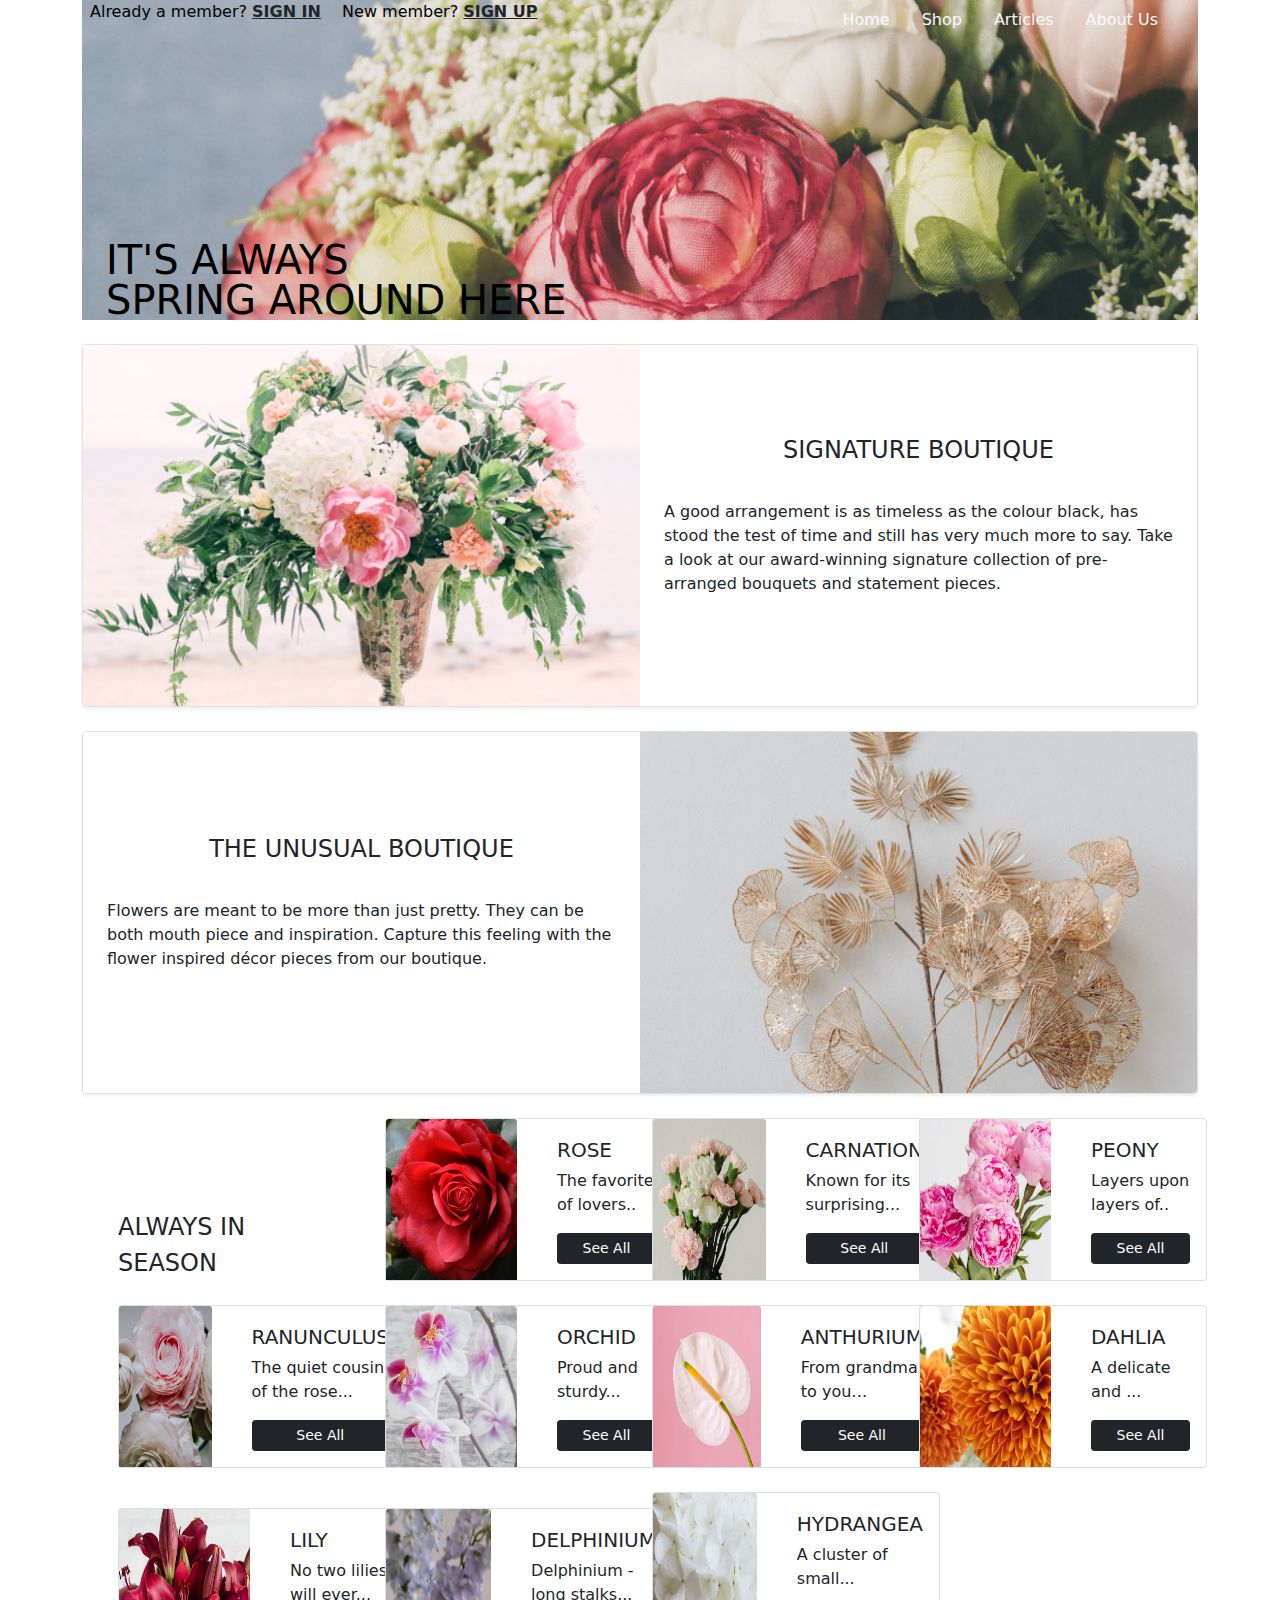
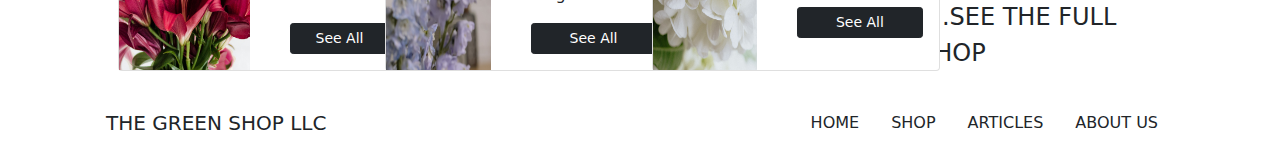
==== shop.html @ 3fb0ca27 "Add files via upload" ====
<!DOCTYPE html>
<html lang="en">
  <head>
    <!-- Required meta tags -->
    <meta charset="utf-8" />
    <meta name="viewport" content="width=device-width, initial-scale=1" />

    <link rel="stylesheet" href="css/style.css" />
    <link rel="stylesheet" href="css/bootstrap.min.css" />

    <title>Green Leaf | Shop</title>
  </head>
  <body>
    <div class="container">
      <!-- <nav class="navbar">
        <div class="container">
          <a class="navbar-brand" href="#">Fixed top</a>
        </div>
      </nav> -->

      <div class="row">
        
        <div class="mb-4 rounded-3">
          <div class="jumbotron jumbotron bg-cover-shop">
            <div class="" >
              <div class="position-absolute top-0 start-0">
                <span class="p-2"
                  >Already a member?
                  <span class="text-uppercase"
                    ><a href="#" class="text-dark"><b>Sign In</b></a></span
                  ></span
                >
                <span class="p-2"
                  >New member?
                  <span class="text-uppercase"
                    ><a href="#" class="text-dark"><b>Sign Up</b></a></span
                  ></span
                >
                
              </div>
              <div class="px-4 position-absolute top-0 end-0 d-flex">
                <span>
                  <a class="nav-link text-light" aria-current="page" href="/index.html"
                    >Home</a
                  >
                </span>
                <span>
                  <a class="nav-link text-light" aria-current="page" href="/shop.html"
                    >Shop</a
                  >
                </span>
                <span>
                  <a class="nav-link text-light" aria-current="page" href="#"
                    >Articles</a
                  >
                </span>
                <span>
                  <a class="nav-link text-light" aria-current="page" href="#"
                    >About Us</a
                  >
                </span>
              </div>
            </div>
            <div class="position-absolute bottom-0 start-0">
              <div class="container">
                <div class="fs-1 text-uppercase">
                  <div class="no-margin">IT'S ALWAYS</div>
                  <div class="no-margin">SPRING AROUND HERE</div>
                </div>
              </div>
            </div>
          </div>
        </div>
      </div>
      <div class="row">
        <div class="col">
          <div
            class="row g-0 border rounded overflow-hidden flex-md-row mb-4 shadow-sm h-md-250 position-relative"
          >
            <div class="col-6 d-none d-lg-block">
              <div class="bd-placeholder-img card-img-top">
                <img
                  src="/img//shop page - signature bouquets.png"
                  width="100%"
                  height="100%"
                  alt=""
                />
              </div>
            </div>
            <div
              class="col p-6 d-flex flex-column position-static justify-content-center d-flex align-items-center"
            >
              <div class="mb-2 fs-4 text-uppercase">Signature Boutique</div>
              <div class="m-4">
                A good arrangement is as timeless as the colour black, has stood
                the test of time and still has very much more to say. Take a
                look at our award-winning signature collection of pre-arranged
                bouquets and statement pieces.
              </div>
            </div>
          </div>
        </div>
      </div>
      <div class="row">
        <div class="col">
          <div
            class="row g-0 border rounded overflow-hidden flex-md-row mb-4 shadow-sm h-md-250 position-relative"
          >
            <div
              class="col p-6 d-flex flex-column position-static justify-content-center d-flex align-items-center"
            >
              <div class="mb-2 fs-4 text-uppercase">The Unusual Boutique</div>
              <div class="m-4">
                Flowers are meant to be more than just pretty. They can be both
                mouth piece and inspiration. Capture this feeling with the
                flower inspired décor pieces from our boutique.
              </div>
            </div>
            <div class="col-6 d-none d-lg-block">
              <div class="bd-placeholder-img card-img-top">
                <img
                  src="/img/Shop page - the unusual boutique.png"
                  width="100%"
                  height="100%"
                  alt=""
                />
              </div>
            </div>
          </div>
        </div>
      </div>
      <div class="row align-items-end mx-4 mb-4">
        <div class="col-3">
          <div class="row">
            <div
              class="col p-6 d-flex flex-column position-static justify-content-center d-flex align-items-left"
            >
              <div class="mb-6 fs-4 text-uppercase">Always in</div>
              <div class="mb-6 fs-4 text-uppercase">season</div>
            </div>
          </div>
        </div>
        <div class="col-3">
          <div class="card" style="width: 18rem">
            <div class="row">
              <div class="col-sm">
                <img
                  class="card-img-top"
                  src="img/rose.png"
                  alt="Card image cap"
                  height="100%"
                />
              </div>
              <div class="col-sm">
                <div class="card-body">
                  <div
                    class="col p-6 d-flex flex-column position-static justify-content-center d-flex align-items-left"
                  >
                    <div class="mb-1 fs-5 text-uppercase">Rose</div>
                    <p class="card-text">The favorite of lovers..</p>
                    <button type="button" class="btn btn-dark btn-sm">
                      See All
                    </button>
                  </div>
                </div>
              </div>
            </div>
          </div>
        </div>
        <div class="col-3">
          <div class="card" style="width: 18rem">
            <div class="row">
              <div class="col-sm">
                <img
                  class="card-img-top"
                  src="img/carnation.png"
                  alt="Card image cap"
                  height="100%"
                />
              </div>
              <div class="col-sm">
                <div class="card-body">
                  <div
                    class="col p-6 d-flex flex-column position-static justify-content-center d-flex align-items-left"
                  >
                    <div class="mb-1 fs-5 text-uppercase">Carnation</div>
                    <p class="card-text">Known for its surprising...</p>
                    <button type="button" class="btn btn-dark btn-sm">
                      See All
                    </button>
                  </div>
                </div>
              </div>
            </div>
          </div>
        </div>
        <div class="col-3">
          <div class="card" style="width: 18rem">
            <div class="row">
              <div class="col-sm">
                <img
                  class="card-img-top"
                  src="img/peony.png"
                  alt="Card image cap"
                  height="100%"
                />
              </div>
              <div class="col-sm">
                <div class="card-body">
                  <div
                    class="col p-6 d-flex flex-column position-static justify-content-center d-flex align-items-left"
                  >
                    <div class="mb-1 fs-5 text-uppercase">Peony</div>
                    <p class="card-text">
                      Layers upon layers of..
                    </p>
                    <button type="button" class="btn btn-dark btn-sm">
                      See All
                    </button>
                  </div>
                </div>
              </div>
            </div>
          </div>
        </div>
      </div>
      <div class="row align-items-end mx-4 mb-4">
      
        <div class="col-3">
          <div class="card" style="width: 18rem">
            <div class="row">
              <div class="col-sm">
                <img
                  class="card-img-top"
                  src="img/ranunculus.png"
                  alt="Card image cap"
                  height="100%"
                />
              </div>
              <div class="col-sm">
                <div class="card-body">
                  <div
                    class="col p-6 d-flex flex-column position-static justify-content-center d-flex align-items-left"
                  >
                    <div class="mb-1 fs-5 text-uppercase">Ranunculus </div>
                    <p class="card-text">The quiet cousin of the rose...</p>
                    <button type="button" class="btn btn-dark btn-sm">
                      See All
                    </button>
                  </div>
                </div>
              </div>
            </div>
          </div>
        </div>
        <div class="col-3">
          <div class="card" style="width: 18rem">
            <div class="row">
              <div class="col-sm">
                <img
                  class="card-img-top"
                  src="img/orchid.png"
                  alt="Card image cap"
                  height="100%"
                />
              </div>
              <div class="col-sm">
                <div class="card-body">
                  <div
                    class="col p-6 d-flex flex-column position-static justify-content-center d-flex align-items-left"
                  >
                    <div class="mb-1 fs-5 text-uppercase">Orchid </div>
                    <p class="card-text">Proud and sturdy...</p>
                    <button type="button" class="btn btn-dark btn-sm">
                      See All
                    </button>
                  </div>
                </div>
              </div>
            </div>
          </div>
        </div>
        <div class="col-3">
          <div class="card" style="width: 18rem">
            <div class="row">
              <div class="col-sm">
                <img
                  class="card-img-top"
                  src="img/anthurium.png"
                  alt="Card image cap"
                  height="100%"
                />
              </div>
              <div class="col-sm">
                <div class="card-body">
                  <div
                    class="col p-6 d-flex flex-column position-static justify-content-center d-flex align-items-left"
                  >
                    <div class="mb-1 fs-5 text-uppercase">Anthurium </div>
                    <p class="card-text">From grandma to you…</p>
                    <button type="button" class="btn btn-dark btn-sm">
                      See All
                    </button>
                  </div>
                </div>
              </div>
            </div>
          </div>
        </div>
        <div class="col-3">
          <div class="card" style="width: 18rem">
            <div class="row">
              <div class="col-sm">
                <img
                  class="card-img-top"
                  src="img/dahlia.png"
                  alt="Card image cap"
                  height="100%"
                />
              </div>
              <div class="col-sm">
                <div class="card-body">
                  <div
                    class="col p-6 d-flex flex-column position-static justify-content-center d-flex align-items-left"
                  >
                    <div class="mb-1 fs-5 text-uppercase">Dahlia </div>
                    <p class="card-text">
                      A delicate and ...
                    </p>
                    <button type="button" class="btn btn-dark btn-sm">
                      See All
                    </button>
                  </div>
                </div>
              </div>
            </div>
          </div>
        </div>
      </div>
      <div class="row align-items-end mx-4 mb-4">
        <div class="col-3">
          <div class="card" style="width: 18rem">
            <div class="row">
              <div class="col-sm">
                <img
                  class="card-img-top"
                  src="img/lily.png"
                  alt="Card image cap"
                  height="100%"
                />
              </div>
              <div class="col-sm">
                <div class="card-body">
                  <div
                    class="col p-6 d-flex flex-column position-static justify-content-center d-flex align-items-left"
                  >
                    <div class="mb-1 fs-5 text-uppercase">Lily</div>
                    <p class="card-text">
                      No two lilies will ever...
                    </p>
                    <button type="button" class="btn btn-dark btn-sm">
                      See All
                    </button>
                  </div>
                </div>
              </div>
            </div>
          </div>
        </div>
        <div class="col-3">
          <div class="card" style="width: 18rem">
            <div class="row">
              <div class="col-sm">
                <img
                  class="card-img-top"
                  src="img/delphinium.png"
                  alt="Card image cap"
                  height="100%"
                />
              </div>
              <div class="col-sm">
                <div class="card-body">
                  <div
                    class="col p-6 d-flex flex-column position-static justify-content-center d-flex align-items-left"
                  >
                    <div class="mb-1 fs-5 text-uppercase">Delphinium</div>
                    <p class="card-text">
                      Delphinium - long stalks...
                    </p>
                    <button type="button" class="btn btn-dark btn-sm">
                      See All
                    </button>
                  </div>
                </div>
              </div>
            </div>
          </div>
        </div>
        <div class="col-3">
          <div class="card" style="width: 18rem">
            <div class="row">
              <div class="col-sm">
                <img
                  class="card-img-top"
                  src="img/hydrangea.png"
                  alt="Card image cap"
                  height="100%"
                />
              </div>
              <div class="col-sm">
                <div class="card-body">
                  <div
                    class="col p-6 d-flex flex-column position-static justify-content-center d-flex align-items-left"
                  >
                    <div class="mb-1 fs-5 text-uppercase">Hydrangea</div>
                    <p class="card-text">
                      A cluster of small...</p>
                      <button type="button" class="btn btn-dark btn-sm">
                        See All
                      </button>
                    </p>
                  </div>
                </div>
              </div>
            </div>
          </div>
        </div>
        <div class="col-3">
          <div class="row">
            <div
              class="col p-6 d-flex flex-column position-static justify-content-center d-flex align-items-left"
            >
              <div class="mb-6 fs-4 text-uppercase">....See The Full Shop</div>
            </div>
          </div>
        </div>
      </div>

      <div class="row">
        <div class="col">
          <nav class="navbar">
            <div class="container text-uppercase text-dark">
              <!-- <a class="navbar-brand" href="#">Fixed bottom</a> -->
              <span class="navbar-brand">The Green Shop LLC</span>
              <div class="d-flex">
                <span>
                  <a class="nav-link text-dark" aria-current="page" href="/index.html"
                    >Home</a
                  >
                </span>
                <span>
                  <a class="nav-link text-dark" aria-current="page" href="/shop.html"
                    >Shop</a
                  >
                </span>
                <span>
                  <a class="nav-link text-dark" aria-current="page" href="#"
                    >Articles</a
                  >
                </span>
                <span>
                  <a class="nav-link text-dark" aria-current="page" href="#"
                    >About Us</a
                  >
                </span>
              </div>
            </div>
          </nav>
        </div>
      </div>
    </div>

    <!-- Optional JavaScript; choose one of the two! -->

    <!-- Option 1: Bootstrap Bundle with Popper -->
    <script
      src="https://cdn.jsdelivr.net/npm/bootstrap@5.0.0-beta3/dist/js/bootstrap.bundle.min.js"
      integrity="sha384-JEW9xMcG8R+pH31jmWH6WWP0WintQrMb4s7ZOdauHnUtxwoG2vI5DkLtS3qm9Ekf"
      crossorigin="anonymous"
    ></script>

    <!-- Option 2: Separate Popper and Bootstrap JS -->
    <!--
    <script src="https://cdn.jsdelivr.net/npm/@popperjs/core@2.9.1/dist/umd/popper.min.js" integrity="sha384-SR1sx49pcuLnqZUnnPwx6FCym0wLsk5JZuNx2bPPENzswTNFaQU1RDvt3wT4gWFG" crossorigin="anonymous"></script>
    <script src="https://cdn.jsdelivr.net/npm/bootstrap@5.0.0-beta3/dist/js/bootstrap.min.js" integrity="sha384-j0CNLUeiqtyaRmlzUHCPZ+Gy5fQu0dQ6eZ/xAww941Ai1SxSY+0EQqNXNE6DZiVc" crossorigin="anonymous"></script>
    -->
  </body>
</html>
---- css/style.css ----
/* Background image */
.jumbotron {
  text-align: left;
  padding-top: 10rem;
  padding-bottom: 10rem;
}

.bg-cover {
  background-image: url("../img/Home\ page\ banner.png");
  background-size: cover;
  color: rgb(0, 0, 0);
  background-position: center center;
  position: relative;
  z-index: -2;
}
.bg-cover-shop {
  background-image: url("../img/shop\ page\ banner.png");
  background-size: cover;
  color: rgb(0, 0, 0);
  background-position: center center;
  position: relative;
  z-index: -2;
}

.jumbotron .content span {
  position: absolute;
  bottom: 0;
  right: 0;
}

.no-margin {
  margin-bottom: 0px !important;
  line-height: 40px;
}

.slide_size {
  width: 100%;
  height: 400px;
}
.card_image_size {
  width: 100%;
  height: 400px;
}
.aboutus {
  background-color: #c9d2c1;
}

.navbar.transparent.navbar-inverse .navbar-inner {
  border-width: 0px;
  -webkit-box-shadow: 0px 0px;
  box-shadow: 0px 0px;
  background-color: rgba(0, 0, 0, 0);
  background-image: -webkit-gradient(
    linear,
    50% 0%,
    50% 100%,
    color-stop(0%, rgba(0, 0, 0, 0)),
    color-stop(100%, rgba(0, 0, 0, 0))
  );
  background-image: -webkit-linear-gradient(
    270deg,
    rgba(0, 0, 0, 0) 0%,
    rgba(0, 0, 0, 0) 100%
  );
  background-image: linear-gradient(
    180deg,
    rgba(0, 0, 0, 0) 0%,
    rgba(0, 0, 0, 0) 100%
  );
}
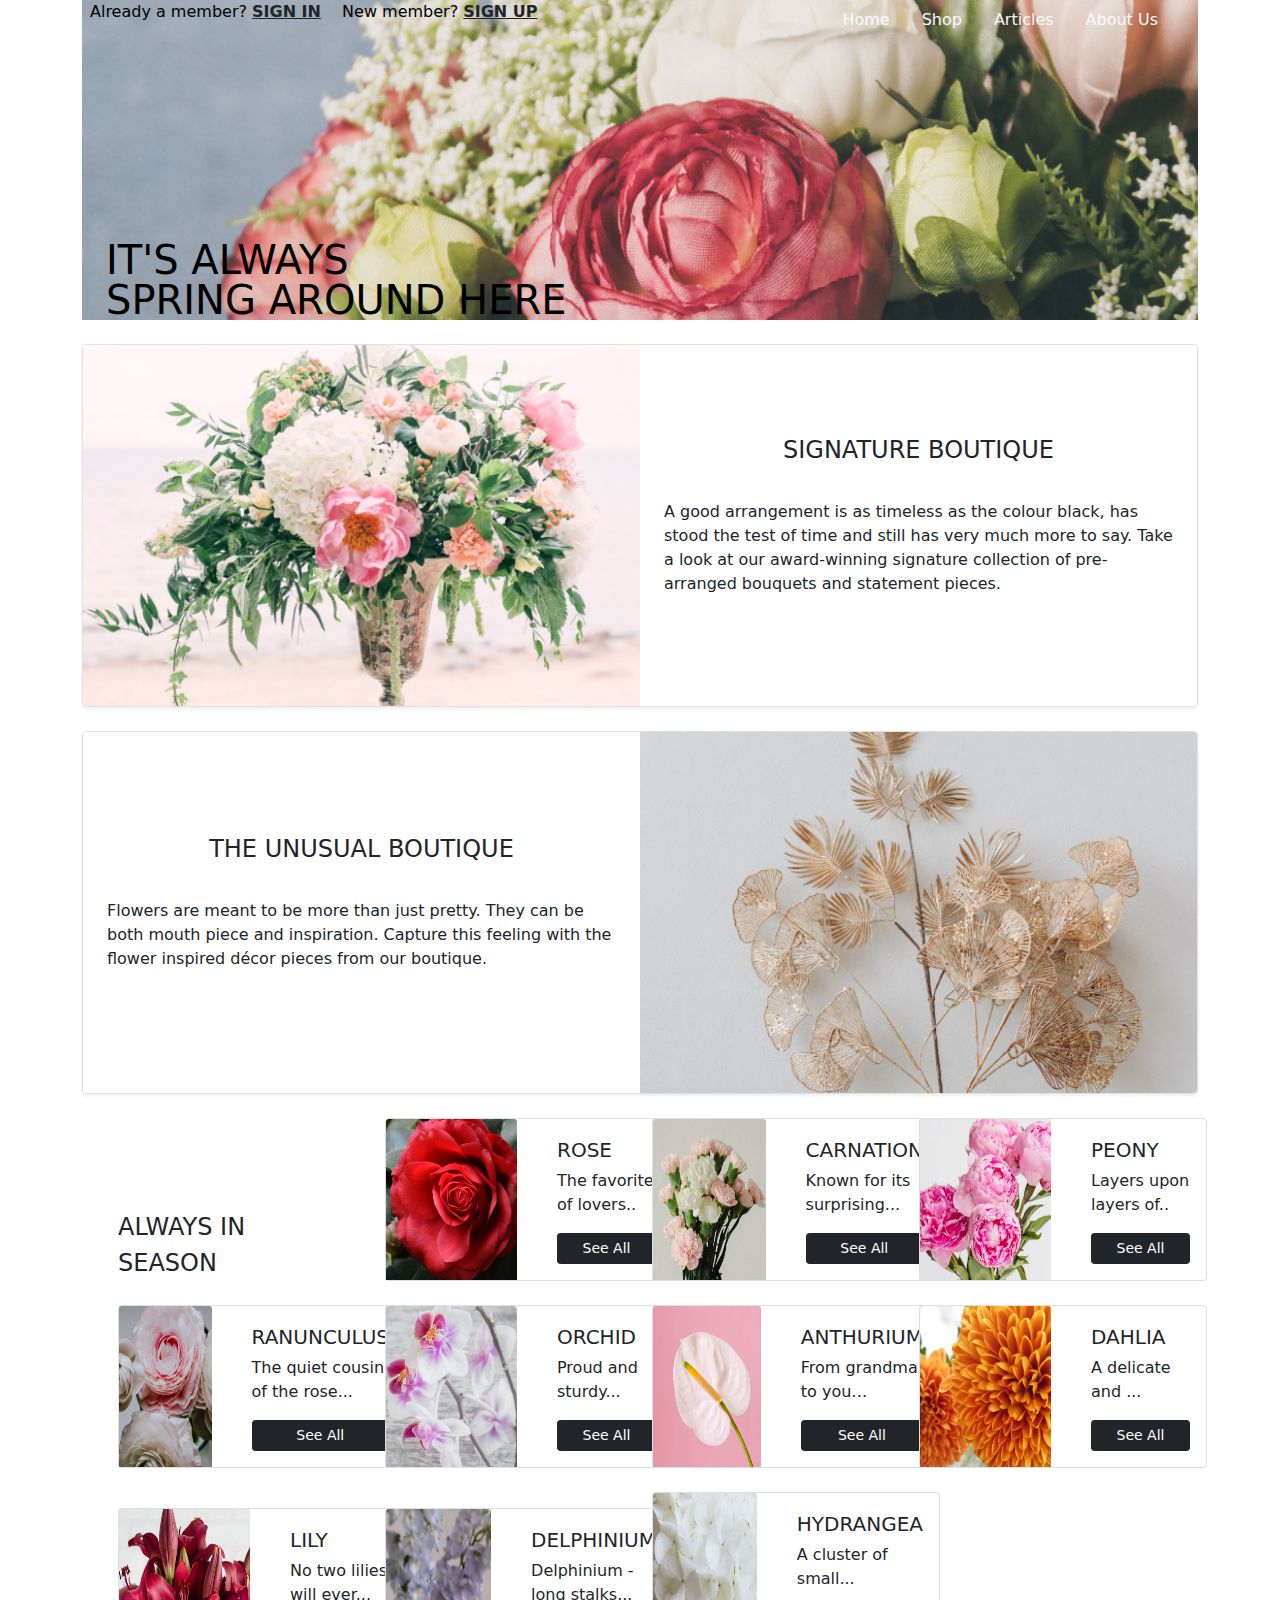
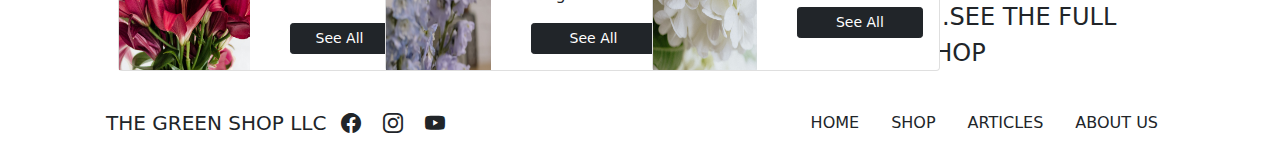
==== commit 27d265cf: "Add files via upload" ====
--- a/shop.html
+++ b/shop.html
@@ -7,6 +7,7 @@
 
     <link rel="stylesheet" href="css/style.css" />
     <link rel="stylesheet" href="css/bootstrap.min.css" />
+    <link rel="stylesheet" href="https://cdn.jsdelivr.net/npm/bootstrap-icons@1.4.1/font/bootstrap-icons.css">
 
     <title>Green Leaf | Shop</title>
   </head>
@@ -80,7 +81,7 @@
             <div class="col-6 d-none d-lg-block">
               <div class="bd-placeholder-img card-img-top">
                 <img
-                  src="/img//shop page - signature bouquets.png"
+                  src="img/shoppagesignaturebouquets.png"
                   width="100%"
                   height="100%"
                   alt=""
@@ -119,7 +120,7 @@
             <div class="col-6 d-none d-lg-block">
               <div class="bd-placeholder-img card-img-top">
                 <img
-                  src="/img/Shop page - the unusual boutique.png"
+                  src="img/Shoppagetheunusualboutique.png"
                   width="100%"
                   height="100%"
                   alt=""
@@ -441,7 +442,21 @@
           <nav class="navbar">
             <div class="container text-uppercase text-dark">
               <!-- <a class="navbar-brand" href="#">Fixed bottom</a> -->
-              <span class="navbar-brand">The Green Shop LLC</span>
+              <span class="navbar-brand">The Green Shop LLC  <span
+                class="bi-facebook m-2"
+                role="img"
+                aria-label="Facebook"
+              ></span>
+              <span
+                class="bi-instagram m-2"
+                role="img"
+                aria-label="Instagram"
+              ></span>
+              <span
+                class="bi-youtube m-2"
+                role="img"
+                aria-label="Youtube"
+              ></span></span>
               <div class="d-flex">
                 <span>
                   <a class="nav-link text-dark" aria-current="page" href="/index.html"
--- a/css/style.css
+++ b/css/style.css
@@ -6,7 +6,7 @@
 }
 
 .bg-cover {
-  background-image: url("../img/Home\ page\ banner.png");
+  background-image: url("../img/Homepagebanner.png");
   background-size: cover;
   color: rgb(0, 0, 0);
   background-position: center center;
@@ -14,7 +14,7 @@
   z-index: -2;
 }
 .bg-cover-shop {
-  background-image: url("../img/shop\ page\ banner.png");
+  background-image: url("../img/shoppagebanner.png");
   background-size: cover;
   color: rgb(0, 0, 0);
   background-position: center center;
